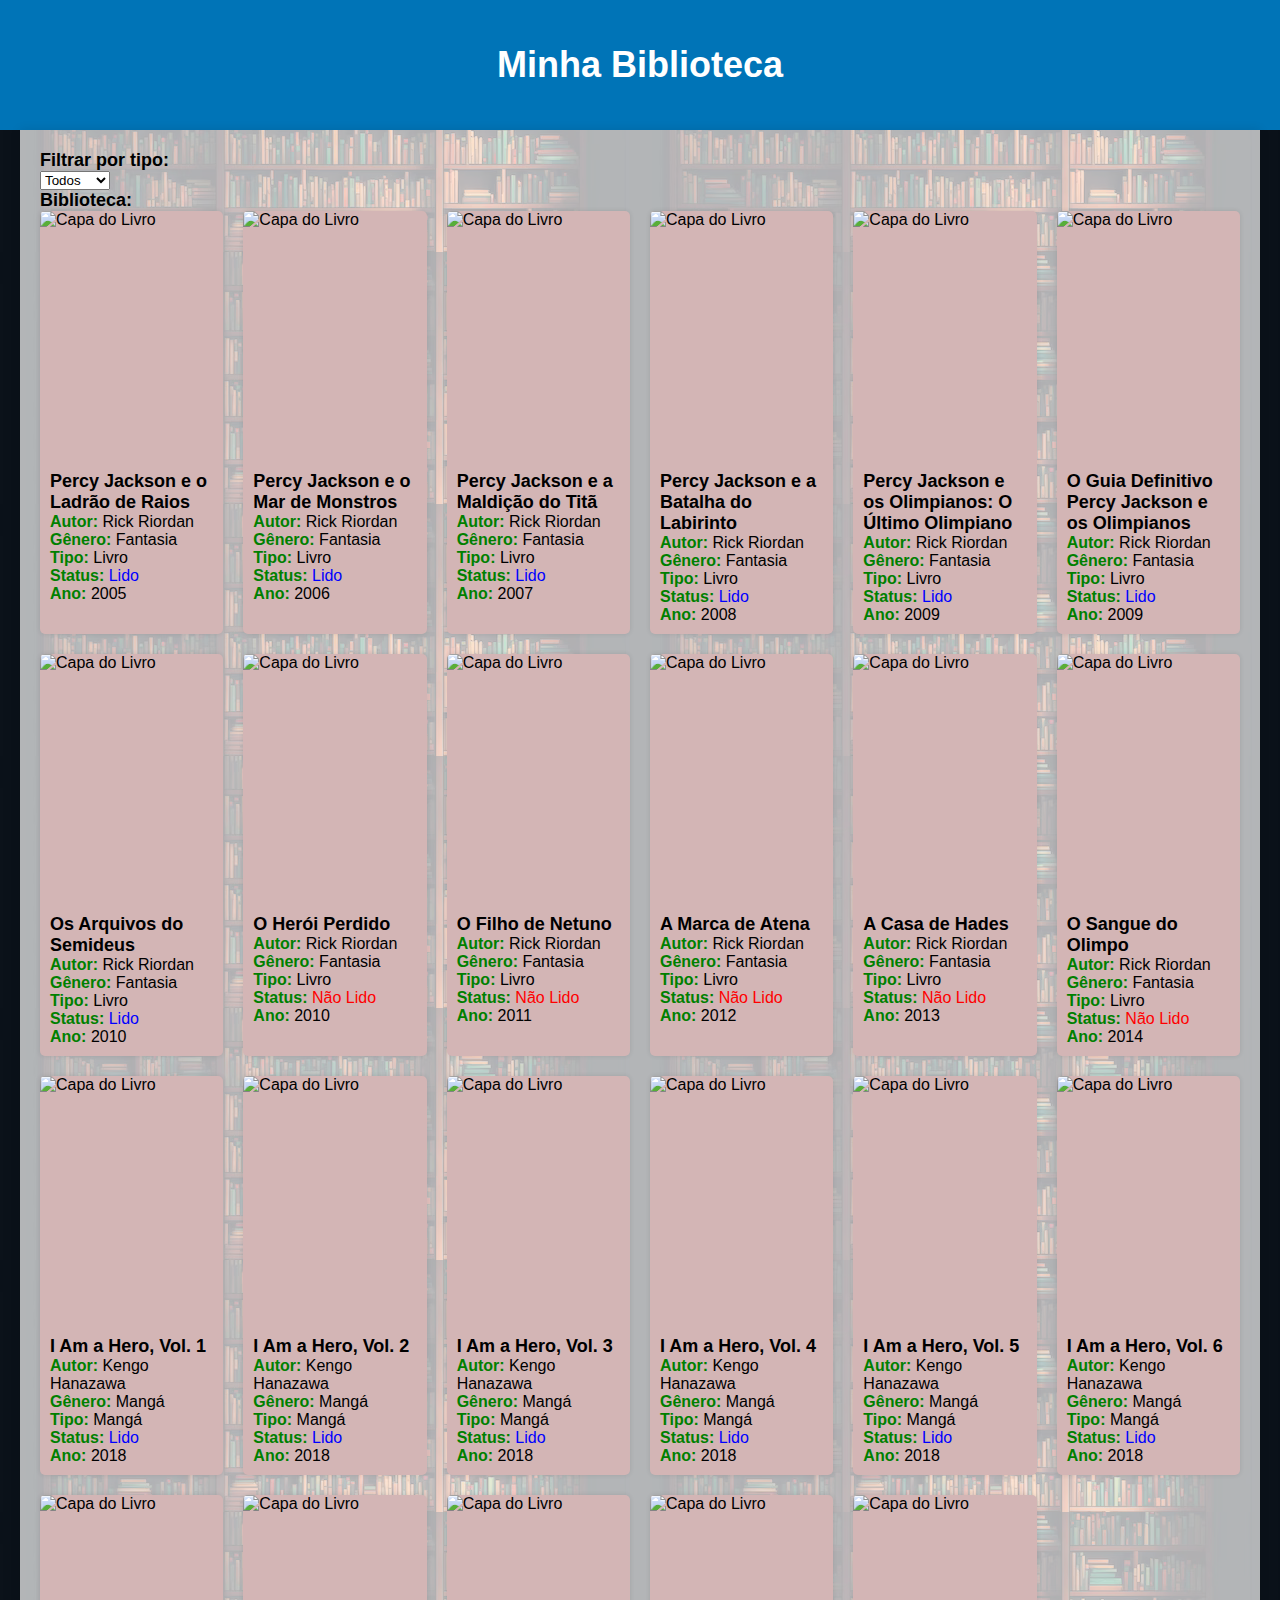
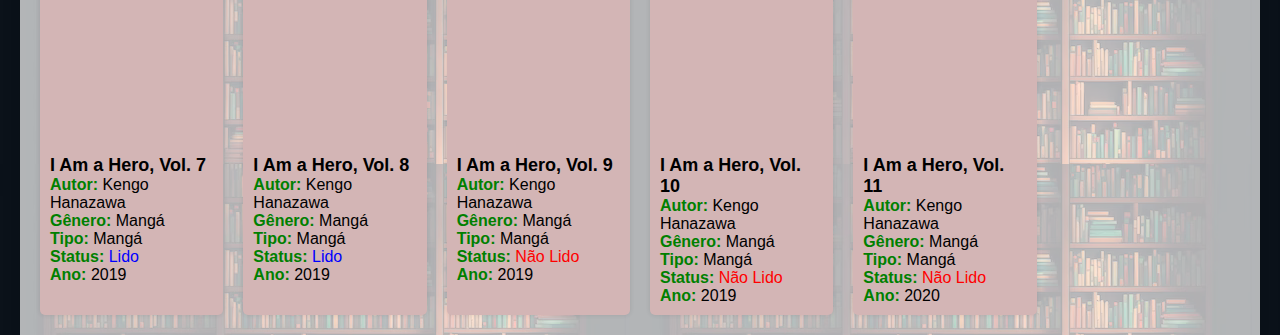
==== index.html @ c18303ee "First Commit site" ====
<!DOCTYPE html>
<html lang="en">
<head>
    <meta charset="UTF-8">
    <meta name="viewport" content="width=device-width, initial-scale=1.0">
    <title>Meus Livros Lidos</title>
    <style>
        /* Estilos gerais (mantidos os estilos anteriores) */
        body {
            font-family: Arial, sans-serif;
            background-image: url(Imagens/biblioteca.png);
            background-position: fixed;
            margin: 0;
            padding: 0;
        }

        header {
            background-color: #0074b7;
            color: #fff;
            text-align: center;
            padding: 20px;
        }

        h1 {
            font-size: 36px;
        }

        .container {
            max-width: 1200px;
            margin: 0 auto;
            background-color:rgba(255, 255, 255, 0.692);
            padding: 20px;
            box-shadow: 0 0 10px rgba(0, 0, 0, 0.1);
        }

        /* Estilos para a lista de livros (incluindo as classes status-lido, status-lendo e status-nao-lido) */
        ul {
            list-style: none;
            margin: 0;
            padding: 0;
            display: grid;
            grid-template-columns: repeat(6, 1fr);
            gap: 20px;
        }

        li {
            background-color: #d3b5b5;
            border-radius: 5px;
            box-shadow: 0 0 5px rgba(0, 0, 0, 0.1);
            overflow: hidden;
            transition: transform 0.2s;
        }

        li:hover {
            transform: translateY(-5px);
        }

        /* Estilos para a capa do livro */
        .book-cover {
            width: 100%;
            height: 250px;
            display: block;
        }

        li div {
            padding: 10px;
        }

        h2 {
            margin: 0;
            font-size: 18px;
        }

        p {
            margin: 0;
        }

        /* Estilos para as cores do status */
        p strong {
            color: green; /* Verde para status "Lido" */
        }

        p.status-lendo {
            color: yellow; /* Amarelo para status "Lendo" */
        }

        p.status-nao-lido {
            color: red; /* Vermelho para status "Não Lido" */
        }

        p.status-lido {
            color: blue; /* Azul para status "Lido" */
        }

        @media (max-width: 780px){
            ul {
                grid-template-columns: repeat(2, 1fr);
            }
        }

        /* Estilos para os links dos livros */
        .book-link {
            text-decoration: none;
            color: inherit;
            cursor: pointer;
        }
    </style>
</head>
<body>
    <header>
        <h1>Minha Biblioteca</h1>
        
    </header>
    <div class="container">
        <form id="book-form">
            <!-- Formulário para adicionar livros (mantido o mesmo) -->
        </form>

        <h2>Filtrar por tipo:</h2>
        <select id="filter-select">
            <option value="all">Todos</option>
            <option value="livro">Livros</option>
            <option value="mangá">Mangás</option>
            <option value="hq">HQs</option>
        </select>

        <h2>Biblioteca:</h2>
        <ul id="library-list"></ul>
    </div>

    <script>
        const libraryList = document.getElementById('library-list');
        const filterSelect = document.getElementById('filter-select');
        let allBooks = [];

        function loadBooks() {
            fetch('books.json')
                .then(response => response.json())
                .then(books => {
                    allBooks = books;
                    displayBooks(allBooks);
                })
                .catch(error => {
                    console.error(error);
                });
        }

        function displayBooks(books) {
            libraryList.innerHTML = '';
            books.forEach(book => {
                const listItem = document.createElement('li');

                const statusClass = book.status.toLowerCase() === 'lendo' ? 'status-lendo' : (book.status.toLowerCase() === 'não lido' ? 'status-nao-lido' : book.status.toLowerCase() === 'lido' ? 'status-lido' : '');

                // Adicione um link para a página de detalhes do livro
                listItem.innerHTML = `
                    <a class="book-link" href="book-details.html?id=${book.id}">
                        <img src="${book.coverUrl}" alt="Capa do Livro" class="book-cover">
                        <div>
                            <h2>${book.title}</h2>
                            <p><strong>Autor:</strong> ${book.author}</p>
                            <p><strong>Gênero:</strong> ${book.genre}</p>
                            <p><strong>Tipo:</strong> ${book.type}</p>
                            <p class="${statusClass}"><strong>Status:</strong> ${book.status}</p>
                            <p><strong>Ano:</strong> ${book.year}</p>
                        </div>
                    </a>
                `;
                libraryList.appendChild(listItem);
            });
        }

        window.addEventListener("load", loadBooks);

        filterSelect.addEventListener("change", function() {
            filterBooks(filterSelect.value);
        });

        function filterBooks(filterType) {
            if (filterType === 'all') {
                displayBooks(allBooks);
            } else {
                const filteredBooks = allBooks.filter(book => book.type.toLowerCase() === filterType);
                displayBooks(filteredBooks);
            }
        }
    </script>
</body>
</html>
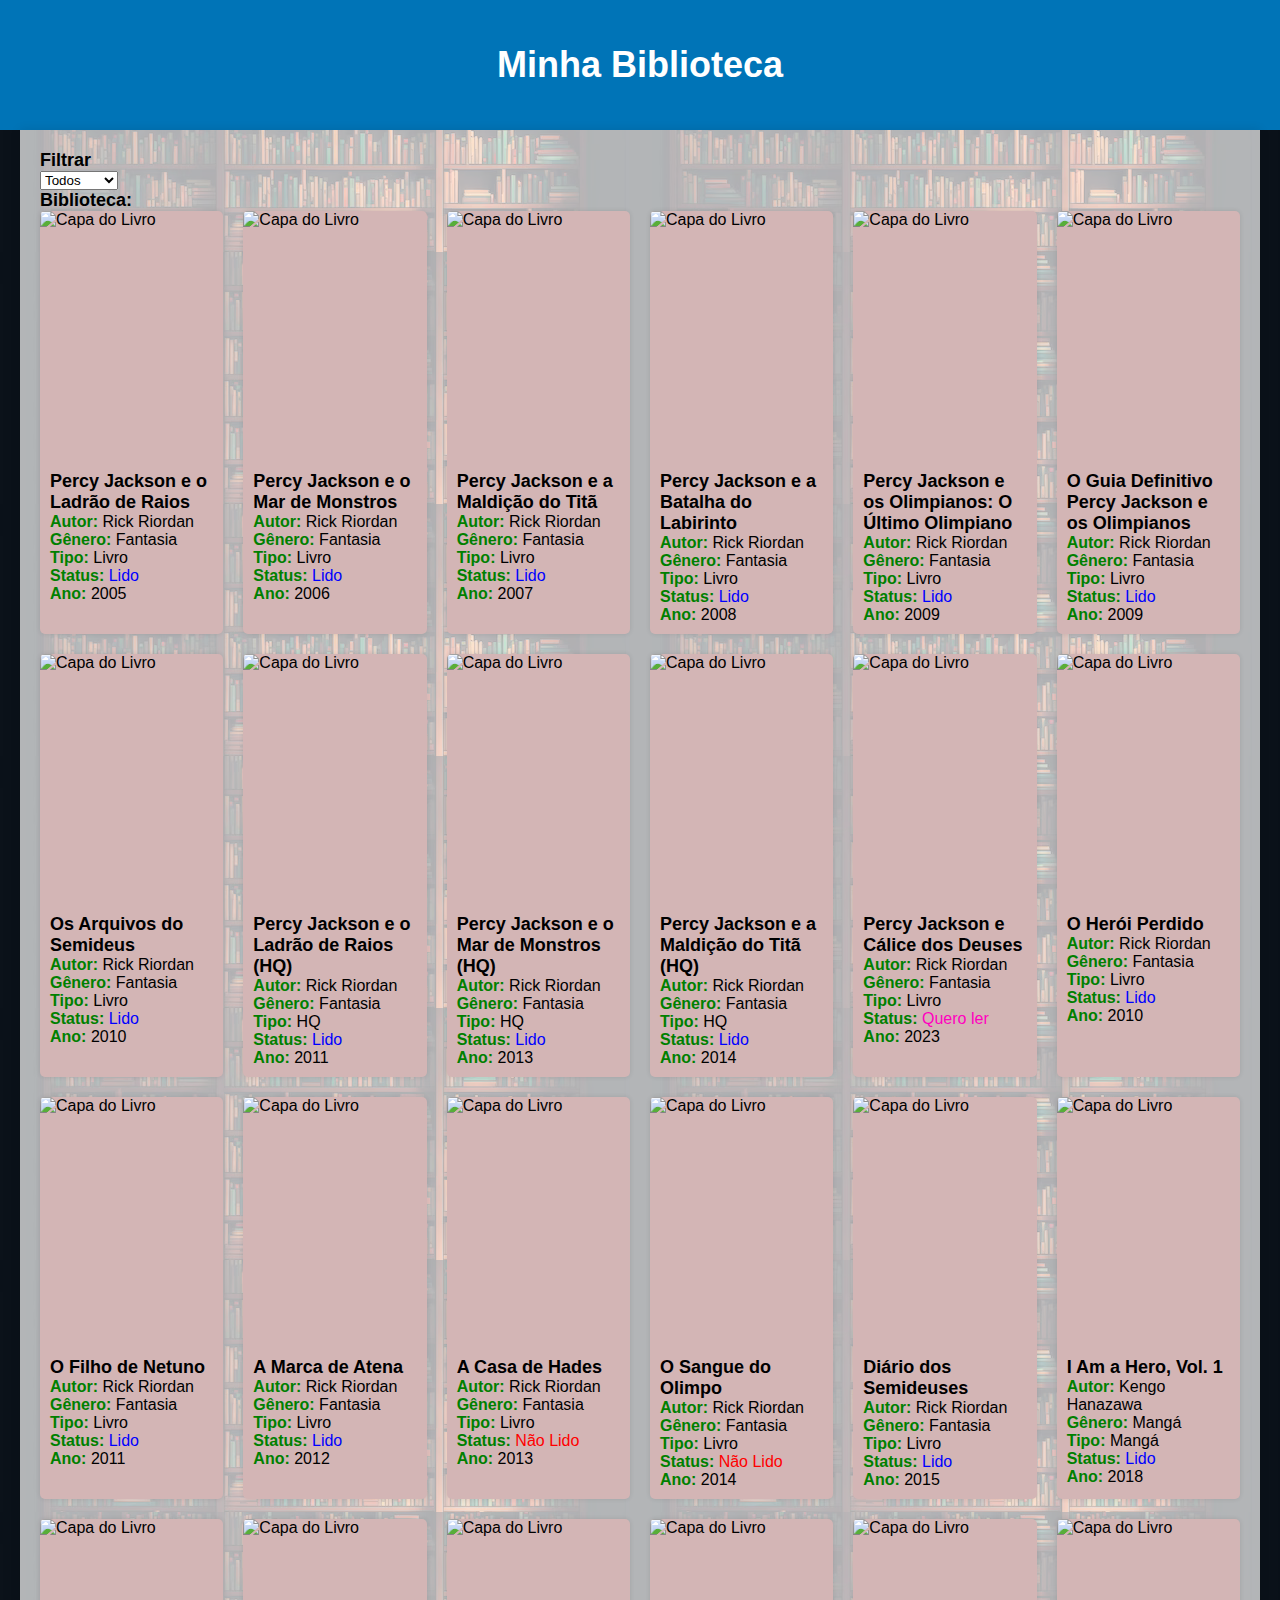
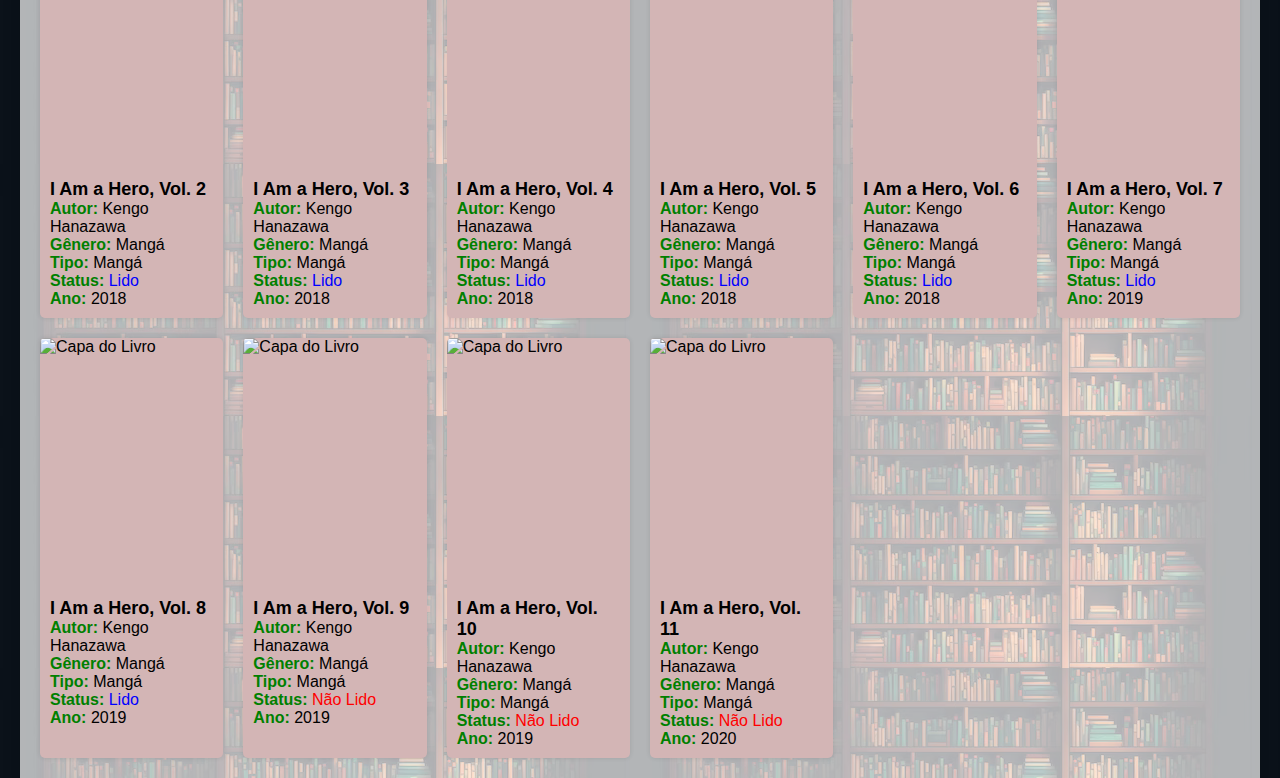
==== commit e5851ae8: "atualizando livros" ====
--- a/index.html
+++ b/index.html
@@ -3,7 +3,7 @@
 <head>
     <meta charset="UTF-8">
     <meta name="viewport" content="width=device-width, initial-scale=1.0">
-    <title>Meus Livros Lidos</title>
+    <title>Minha Biblioteca</title>
     <style>
         /* Estilos gerais (mantidos os estilos anteriores) */
         body {
@@ -90,6 +90,10 @@
 
         p.status-lido {
             color: blue; /* Azul para status "Lido" */
+        }
+
+        p.status-quero {
+            color: rgb(255, 0, 191); /* Azul para status "Lido" */
         }
 
         @media (max-width: 780px){
@@ -116,12 +120,15 @@
             <!-- Formulário para adicionar livros (mantido o mesmo) -->
         </form>
 
-        <h2>Filtrar por tipo:</h2>
+        <h2>Filtrar</h2>
         <select id="filter-select">
             <option value="all">Todos</option>
             <option value="livro">Livros</option>
             <option value="mangá">Mangás</option>
             <option value="hq">HQs</option>
+            <option value="lido">Lido</option>
+            <option value="não lido">Não lido</option>
+            <option value="quero ler">Quero ler</option>
         </select>
 
         <h2>Biblioteca:</h2>
@@ -150,7 +157,7 @@
             books.forEach(book => {
                 const listItem = document.createElement('li');
 
-                const statusClass = book.status.toLowerCase() === 'lendo' ? 'status-lendo' : (book.status.toLowerCase() === 'não lido' ? 'status-nao-lido' : book.status.toLowerCase() === 'lido' ? 'status-lido' : '');
+                const statusClass = book.status.toLowerCase() === 'lendo' ? 'status-lendo' : (book.status.toLowerCase() === 'não lido' ? 'status-nao-lido' : book.status.toLowerCase() === 'lido' ? 'status-lido' : book.status.toLowerCase() === 'quero ler' ? 'status-quero' : '');
 
                 // Adicione um link para a página de detalhes do livro
                 listItem.innerHTML = `
@@ -179,7 +186,19 @@
         function filterBooks(filterType) {
             if (filterType === 'all') {
                 displayBooks(allBooks);
-            } else {
+            } else if (filterType === 'lido'){
+                const filteredBooks = allBooks.filter(book => book.status.toLowerCase() === filterType);
+                displayBooks(filteredBooks);
+            }
+            else if (filterType === 'não lido'){
+                const filteredBooks = allBooks.filter(book => book.status.toLowerCase() === filterType);
+                displayBooks(filteredBooks);
+            }
+            else if (filterType === 'quero ler'){
+                const filteredBooks = allBooks.filter(book => book.status.toLowerCase() === filterType);
+                displayBooks(filteredBooks);
+            }
+             else {
                 const filteredBooks = allBooks.filter(book => book.type.toLowerCase() === filterType);
                 displayBooks(filteredBooks);
             }
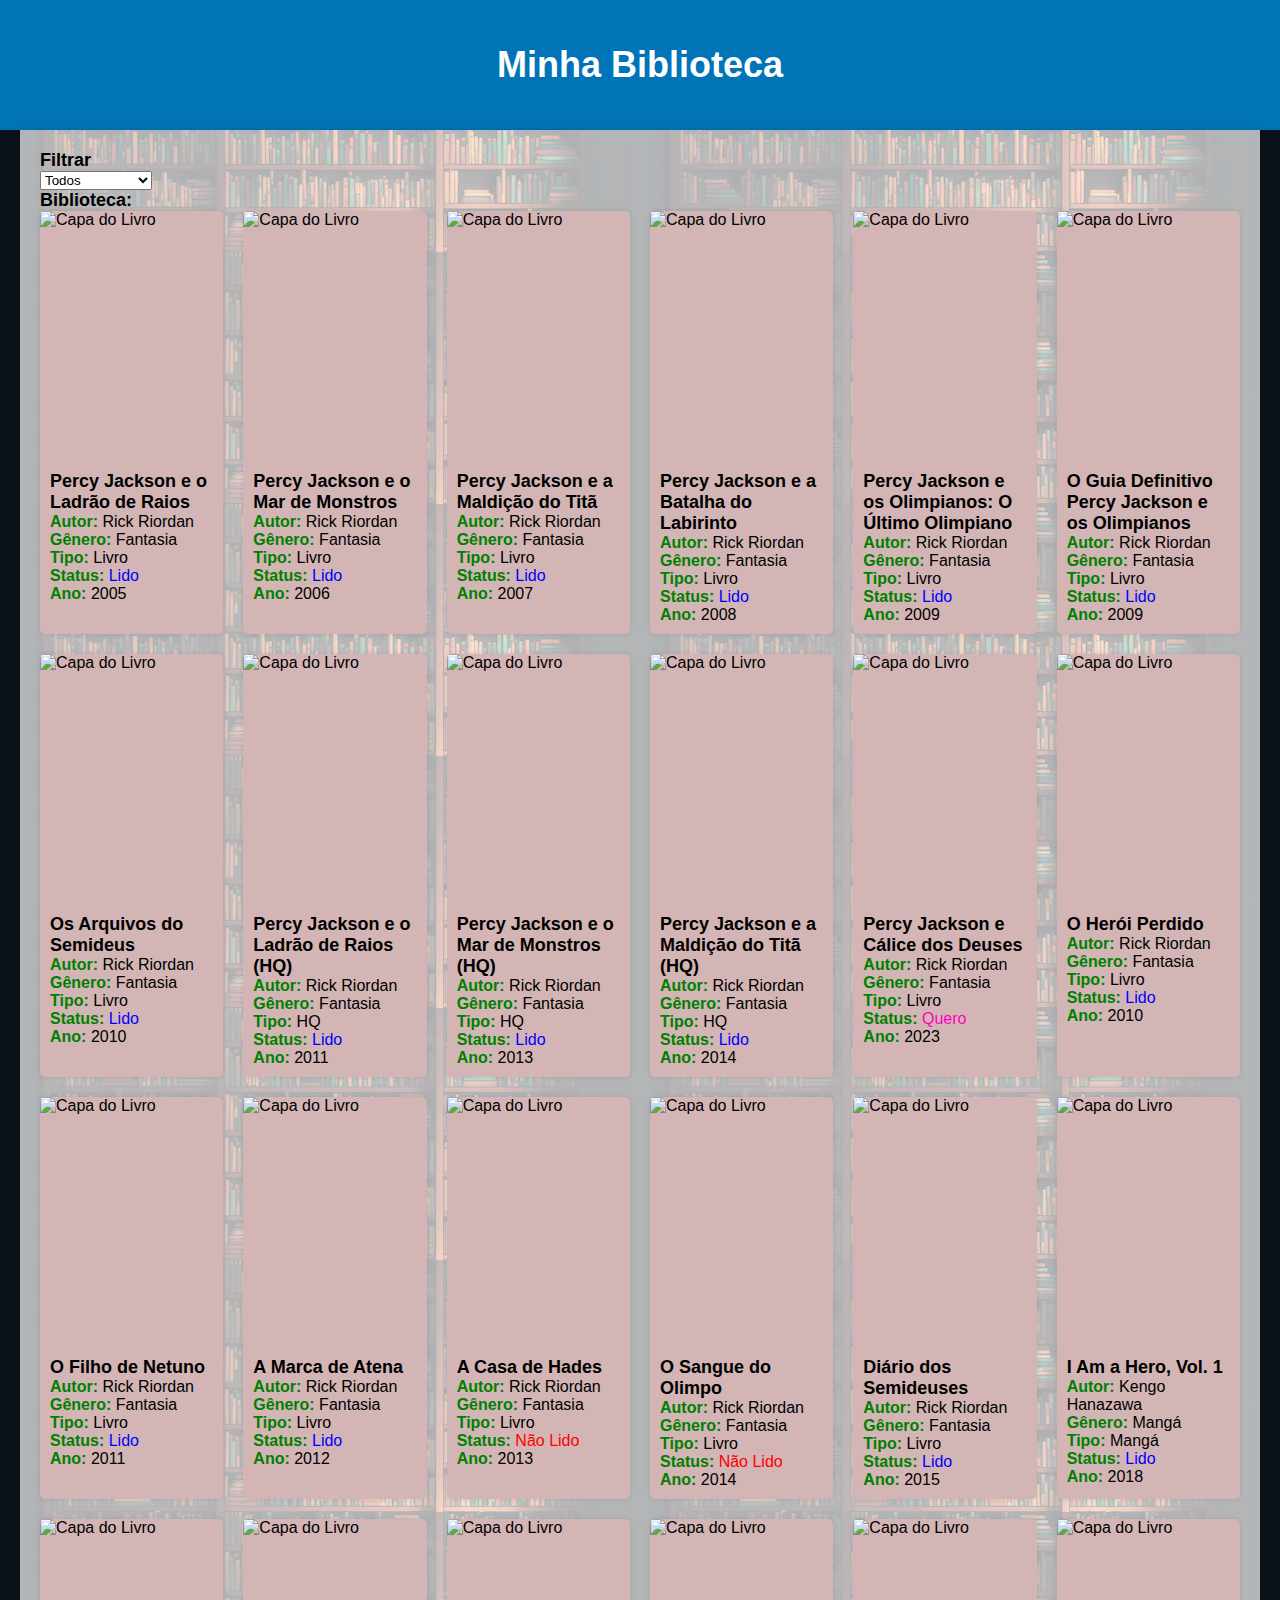
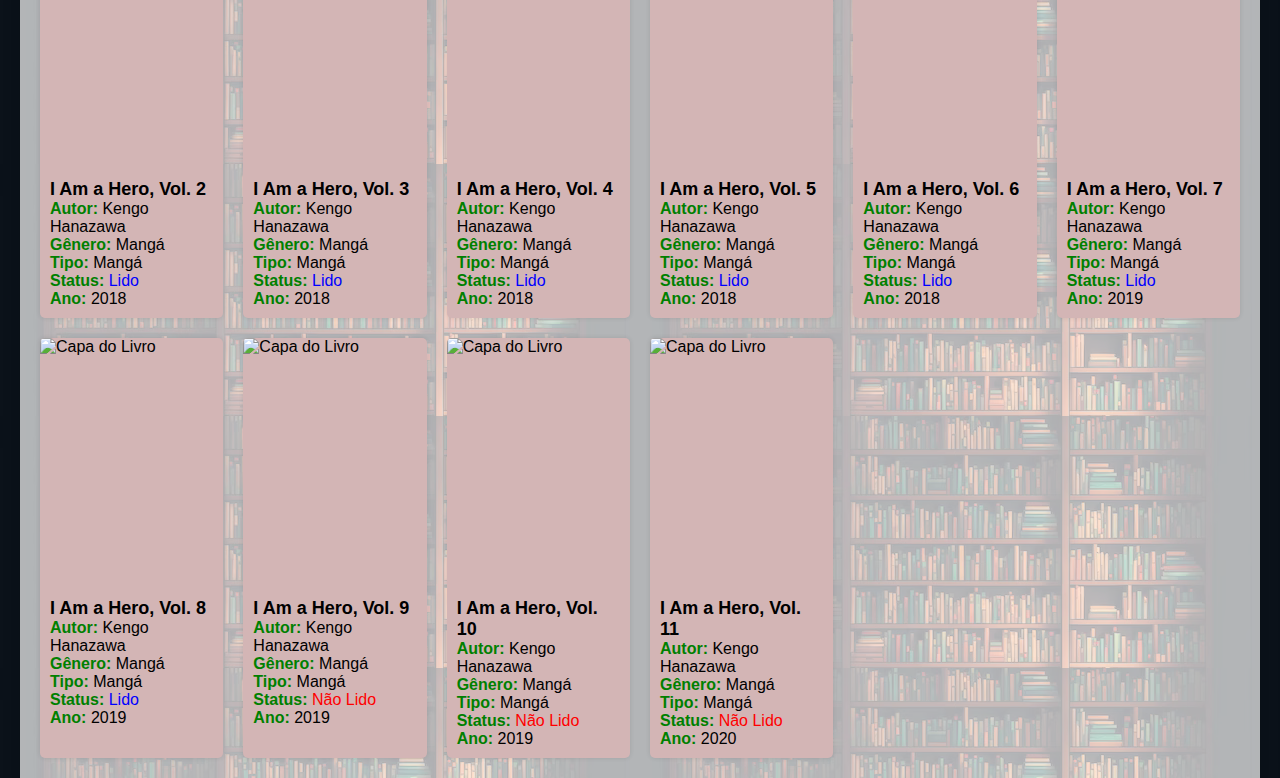
==== commit f1899a72: "editado quero ler -> quero comprar" ====
--- a/index.html
+++ b/index.html
@@ -128,7 +128,7 @@
             <option value="hq">HQs</option>
             <option value="lido">Lido</option>
             <option value="não lido">Não lido</option>
-            <option value="quero ler">Quero ler</option>
+            <option value="quero">Quero comprar</option>
         </select>
 
         <h2>Biblioteca:</h2>
@@ -157,7 +157,7 @@
             books.forEach(book => {
                 const listItem = document.createElement('li');
 
-                const statusClass = book.status.toLowerCase() === 'lendo' ? 'status-lendo' : (book.status.toLowerCase() === 'não lido' ? 'status-nao-lido' : book.status.toLowerCase() === 'lido' ? 'status-lido' : book.status.toLowerCase() === 'quero ler' ? 'status-quero' : '');
+                const statusClass = book.status.toLowerCase() === 'lendo' ? 'status-lendo' : (book.status.toLowerCase() === 'não lido' ? 'status-nao-lido' : book.status.toLowerCase() === 'lido' ? 'status-lido' : book.status.toLowerCase() === 'quero' ? 'status-quero' : '');
 
                 // Adicione um link para a página de detalhes do livro
                 listItem.innerHTML = `
@@ -194,7 +194,7 @@
                 const filteredBooks = allBooks.filter(book => book.status.toLowerCase() === filterType);
                 displayBooks(filteredBooks);
             }
-            else if (filterType === 'quero ler'){
+            else if (filterType === 'quero'){
                 const filteredBooks = allBooks.filter(book => book.status.toLowerCase() === filterType);
                 displayBooks(filteredBooks);
             }
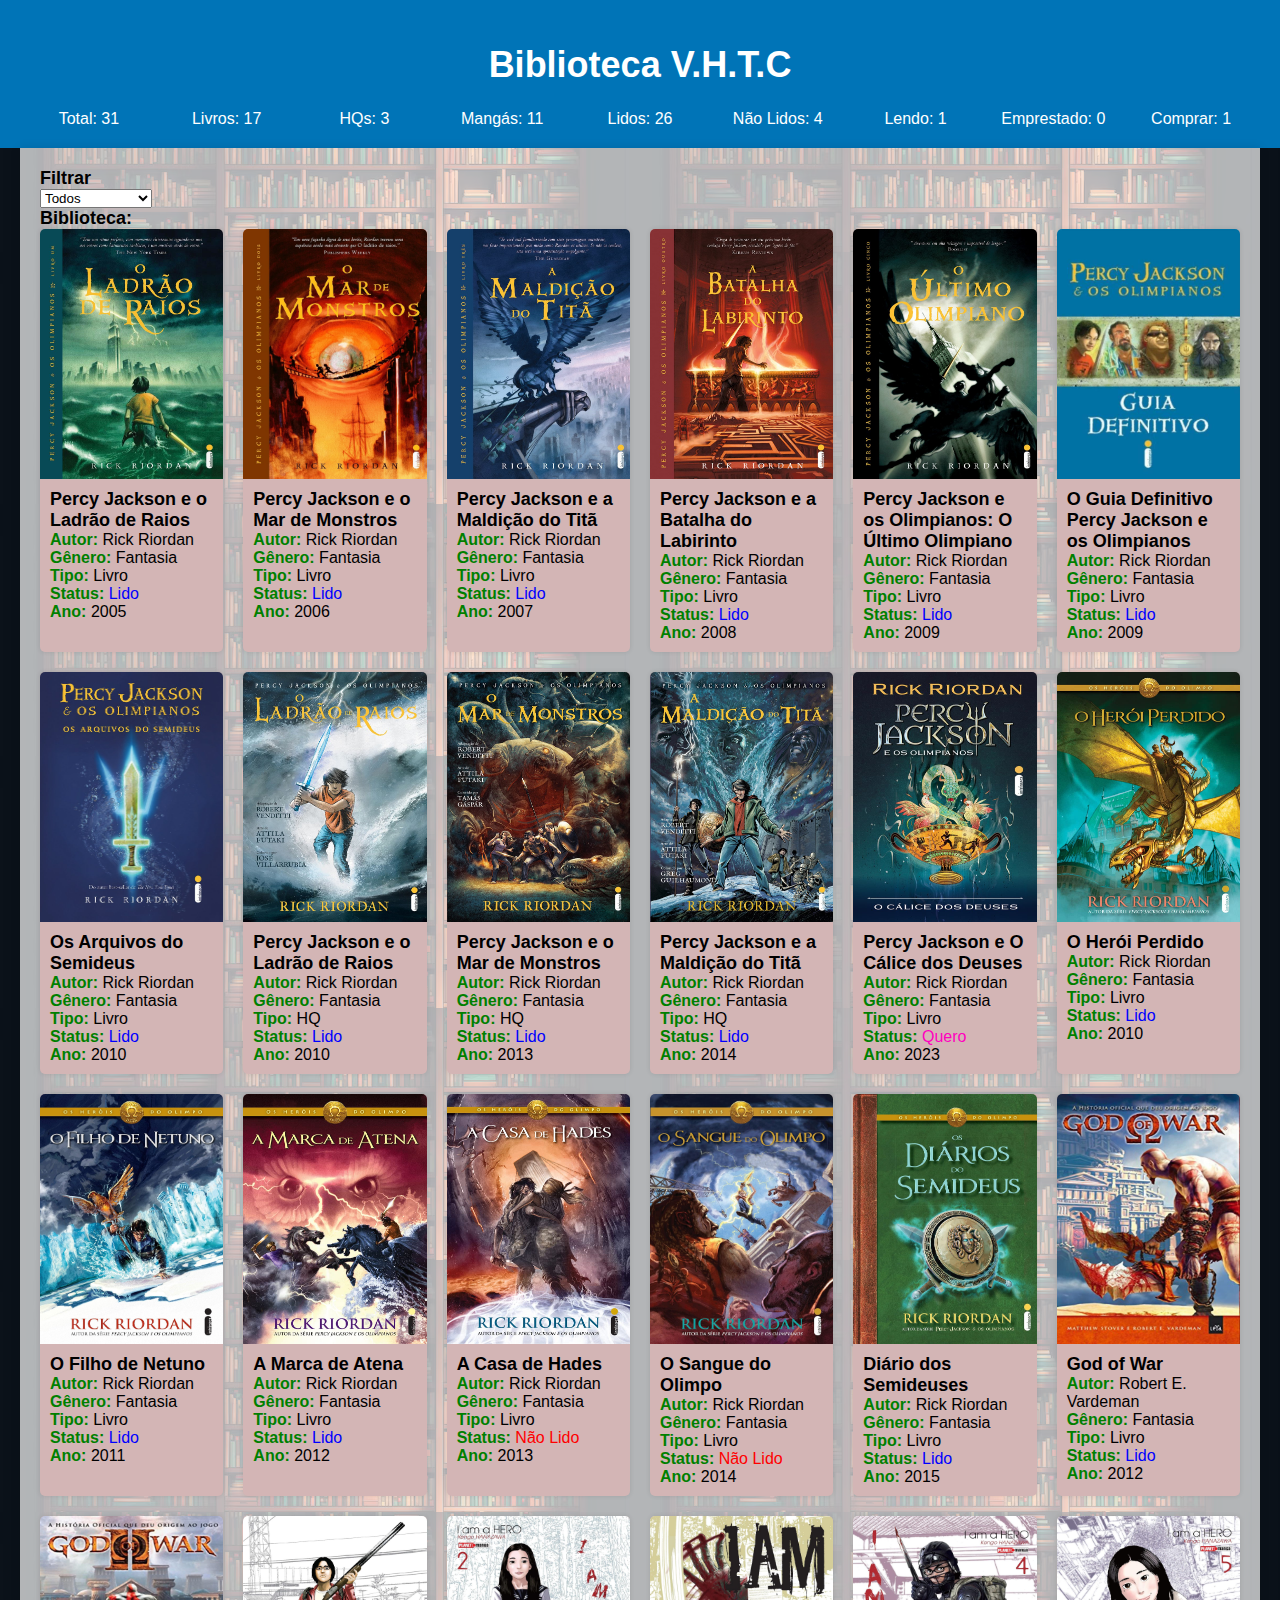
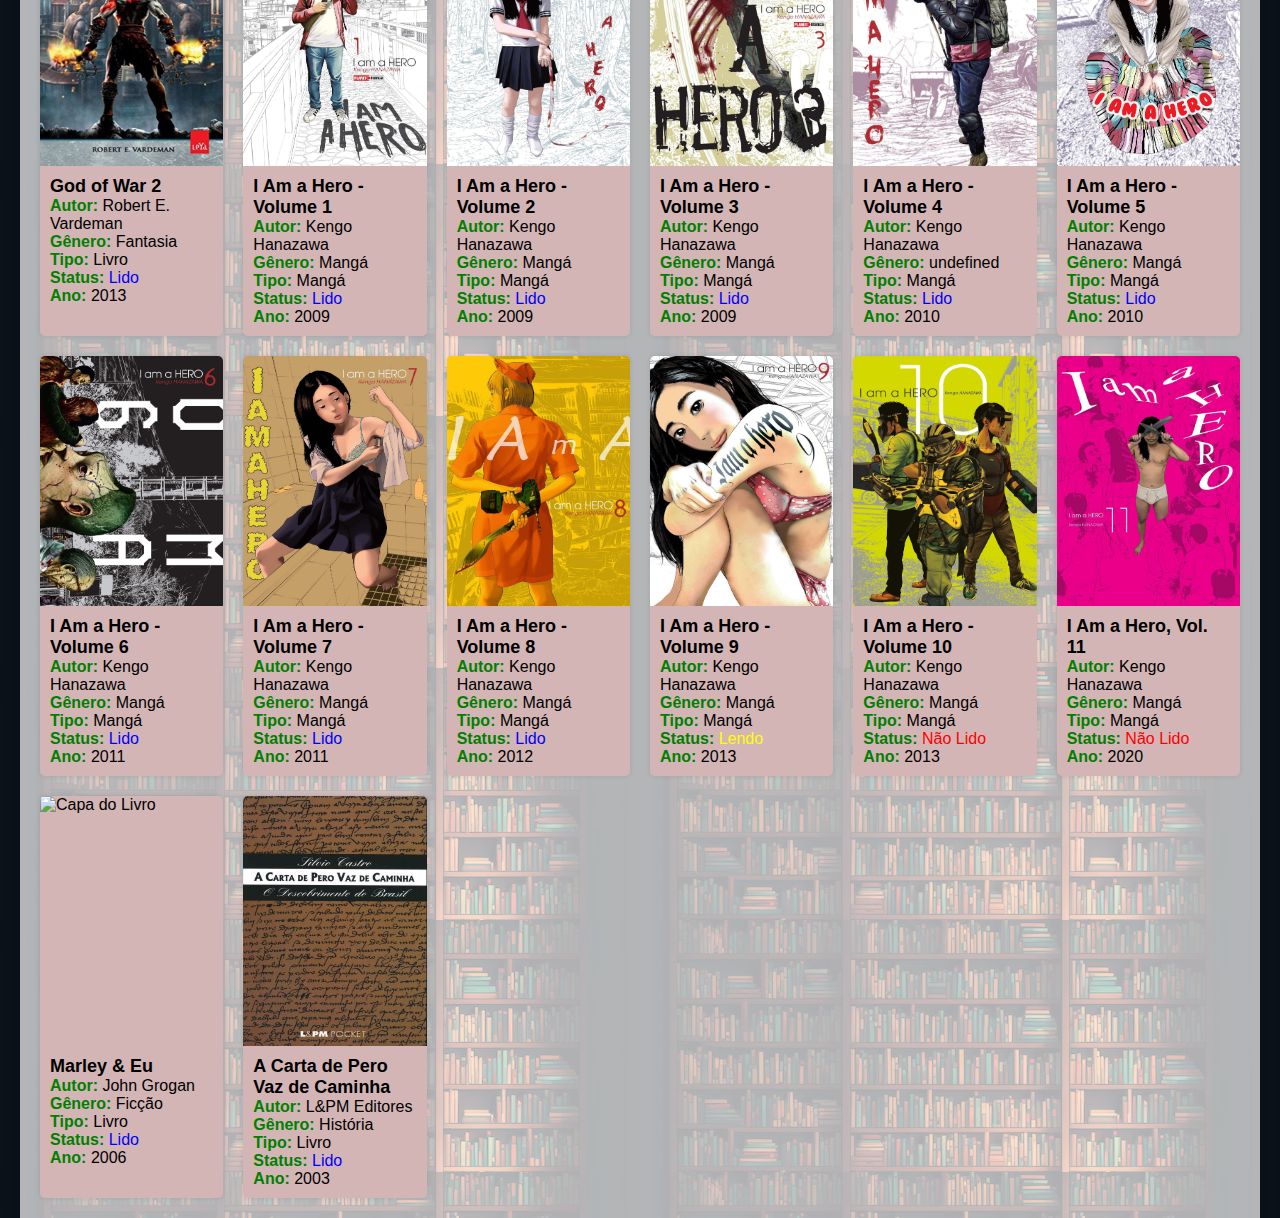
==== commit fb359937: "Atualização geral" ====
--- a/index.html
+++ b/index.html
@@ -1,119 +1,33 @@
 <!DOCTYPE html>
 <html lang="en">
+
 <head>
     <meta charset="UTF-8">
     <meta name="viewport" content="width=device-width, initial-scale=1.0">
     <title>Minha Biblioteca</title>
+    <link rel="stylesheet" href="styles/style.css">
     <style>
-        /* Estilos gerais (mantidos os estilos anteriores) */
         body {
-            font-family: Arial, sans-serif;
             background-image: url(Imagens/biblioteca.png);
-            background-position: fixed;
-            margin: 0;
-            padding: 0;
-        }
-
-        header {
-            background-color: #0074b7;
-            color: #fff;
-            text-align: center;
-            padding: 20px;
-        }
-
-        h1 {
-            font-size: 36px;
-        }
-
-        .container {
-            max-width: 1200px;
-            margin: 0 auto;
-            background-color:rgba(255, 255, 255, 0.692);
-            padding: 20px;
-            box-shadow: 0 0 10px rgba(0, 0, 0, 0.1);
-        }
-
-        /* Estilos para a lista de livros (incluindo as classes status-lido, status-lendo e status-nao-lido) */
-        ul {
-            list-style: none;
-            margin: 0;
-            padding: 0;
-            display: grid;
-            grid-template-columns: repeat(6, 1fr);
-            gap: 20px;
-        }
-
-        li {
-            background-color: #d3b5b5;
-            border-radius: 5px;
-            box-shadow: 0 0 5px rgba(0, 0, 0, 0.1);
-            overflow: hidden;
-            transition: transform 0.2s;
-        }
-
-        li:hover {
-            transform: translateY(-5px);
-        }
-
-        /* Estilos para a capa do livro */
-        .book-cover {
-            width: 100%;
-            height: 250px;
-            display: block;
-        }
-
-        li div {
-            padding: 10px;
-        }
-
-        h2 {
-            margin: 0;
-            font-size: 18px;
-        }
-
-        p {
-            margin: 0;
-        }
-
-        /* Estilos para as cores do status */
-        p strong {
-            color: green; /* Verde para status "Lido" */
-        }
-
-        p.status-lendo {
-            color: yellow; /* Amarelo para status "Lendo" */
-        }
-
-        p.status-nao-lido {
-            color: red; /* Vermelho para status "Não Lido" */
-        }
-
-        p.status-lido {
-            color: blue; /* Azul para status "Lido" */
-        }
-
-        p.status-quero {
-            color: rgb(255, 0, 191); /* Azul para status "Lido" */
-        }
-
-        @media (max-width: 780px){
-            ul {
-                grid-template-columns: repeat(2, 1fr);
-            }
-        }
-
-        /* Estilos para os links dos livros */
-        .book-link {
-            text-decoration: none;
-            color: inherit;
-            cursor: pointer;
         }
     </style>
 </head>
+
 <body>
     <header>
-        <h1>Minha Biblioteca</h1>
-        
+        <h1>Biblioteca V.H.T.C</h1>
+        <section class="sectionQuantidade">
+            <div id="contagem-itens"></div>
+            <div id="contagem-livro"></div>
+            <div id="contagem-hq"></div>
+            <div id="contagem-manga"></div>
+            <div id="contagem-lido"></div>
+            <div id="contagem-nlido"></div>
+            <div id="contagem-lendo"></div>
+            <div id="contagem-emprestado"></div>
+            <div id="contagem-quero"></div>
+        </section>
+
     </header>
     <div class="container">
         <form id="book-form">
@@ -128,81 +42,16 @@
             <option value="hq">HQs</option>
             <option value="lido">Lido</option>
             <option value="não lido">Não lido</option>
+            <option value="lendo">Lendo</option>
+            <option value="emprestado">Emprestado</option>
             <option value="quero">Quero comprar</option>
         </select>
 
         <h2>Biblioteca:</h2>
         <ul id="library-list"></ul>
     </div>
+    <script src="js/book.js"></script>
+    <script src="js/countQuantidade.js"></script>
+</body>
 
-    <script>
-        const libraryList = document.getElementById('library-list');
-        const filterSelect = document.getElementById('filter-select');
-        let allBooks = [];
-
-        function loadBooks() {
-            fetch('books.json')
-                .then(response => response.json())
-                .then(books => {
-                    allBooks = books;
-                    displayBooks(allBooks);
-                })
-                .catch(error => {
-                    console.error(error);
-                });
-        }
-
-        function displayBooks(books) {
-            libraryList.innerHTML = '';
-            books.forEach(book => {
-                const listItem = document.createElement('li');
-
-                const statusClass = book.status.toLowerCase() === 'lendo' ? 'status-lendo' : (book.status.toLowerCase() === 'não lido' ? 'status-nao-lido' : book.status.toLowerCase() === 'lido' ? 'status-lido' : book.status.toLowerCase() === 'quero' ? 'status-quero' : '');
-
-                // Adicione um link para a página de detalhes do livro
-                listItem.innerHTML = `
-                    <a class="book-link" href="book-details.html?id=${book.id}">
-                        <img src="${book.coverUrl}" alt="Capa do Livro" class="book-cover">
-                        <div>
-                            <h2>${book.title}</h2>
-                            <p><strong>Autor:</strong> ${book.author}</p>
-                            <p><strong>Gênero:</strong> ${book.genre}</p>
-                            <p><strong>Tipo:</strong> ${book.type}</p>
-                            <p class="${statusClass}"><strong>Status:</strong> ${book.status}</p>
-                            <p><strong>Ano:</strong> ${book.year}</p>
-                        </div>
-                    </a>
-                `;
-                libraryList.appendChild(listItem);
-            });
-        }
-
-        window.addEventListener("load", loadBooks);
-
-        filterSelect.addEventListener("change", function() {
-            filterBooks(filterSelect.value);
-        });
-
-        function filterBooks(filterType) {
-            if (filterType === 'all') {
-                displayBooks(allBooks);
-            } else if (filterType === 'lido'){
-                const filteredBooks = allBooks.filter(book => book.status.toLowerCase() === filterType);
-                displayBooks(filteredBooks);
-            }
-            else if (filterType === 'não lido'){
-                const filteredBooks = allBooks.filter(book => book.status.toLowerCase() === filterType);
-                displayBooks(filteredBooks);
-            }
-            else if (filterType === 'quero'){
-                const filteredBooks = allBooks.filter(book => book.status.toLowerCase() === filterType);
-                displayBooks(filteredBooks);
-            }
-             else {
-                const filteredBooks = allBooks.filter(book => book.type.toLowerCase() === filterType);
-                displayBooks(filteredBooks);
-            }
-        }
-    </script>
-</body>
-</html>
+</html>--- a/styles/style.css
+++ b/styles/style.css
@@ -0,0 +1,117 @@
+ /* Estilos gerais (mantidos os estilos anteriores) */
+ body {
+     font-family: Arial, sans-serif;
+     background-position: fixed;
+     margin: 0;
+     padding: 0;
+ }
+
+ header {
+     background-color: #0074b7;
+     color: #fff;
+     text-align: center;
+     padding: 20px;
+ }
+
+ h1 {
+     font-size: 36px;
+ }
+
+ .sectionQuantidade {
+     display: grid;
+     grid-template-columns: repeat(9, 1fr);
+ }
+
+ .container {
+     max-width: 1200px;
+     margin: 0 auto;
+     background-color: rgba(255, 255, 255, 0.692);
+     padding: 20px;
+     box-shadow: 0 0 10px rgba(0, 0, 0, 0.1);
+ }
+
+ /* Estilos para a lista de livros (incluindo as classes status-lido, status-lendo e status-nao-lido) */
+ ul {
+     list-style: none;
+     margin: 0;
+     padding: 0;
+     display: grid;
+     grid-template-columns: repeat(6, 1fr);
+     gap: 20px;
+ }
+
+ li {
+     background-color: #d3b5b5;
+     border-radius: 5px;
+     box-shadow: 0 0 5px rgba(0, 0, 0, 0.1);
+     overflow: hidden;
+     transition: transform 0.2s;
+ }
+
+ li:hover {
+     transform: translateY(-5px);
+ }
+
+ /* Estilos para a capa do livro */
+ .book-cover {
+     width: 100%;
+     height: 250px;
+     display: block;
+ }
+
+ li div {
+     padding: 10px;
+ }
+
+ h2 {
+     margin: 0;
+     font-size: 18px;
+ }
+
+ p {
+     margin: 0;
+ }
+
+ /* Estilos para as cores do status */
+ p strong {
+     color: green;
+     /* Verde para status "Lido" */
+ }
+
+ p.status-lendo {
+     color: yellow;
+     /* Amarelo para status "Lendo" */
+ }
+
+ p.status-nao-lido {
+     color: red;
+     /* Vermelho para status "Não Lido" */
+ }
+
+ p.status-lido {
+     color: blue;
+     /* Azul para status "Lido" */
+ }
+
+ p.status-quero {
+     color: rgb(255, 0, 191);
+     /* Azul para status "Lido" */
+ }
+
+ @media (max-width: 780px) {
+     ul {
+         grid-template-columns: repeat(2, 1fr);
+     }
+
+     .sectionQuantidade {
+         display: grid;
+         grid-template-columns: repeat(3, 1fr);
+     }
+ }
+
+ /* Estilos para os links dos livros */
+ .book-link {
+     text-decoration: none;
+     color: inherit;
+     cursor: pointer;
+ }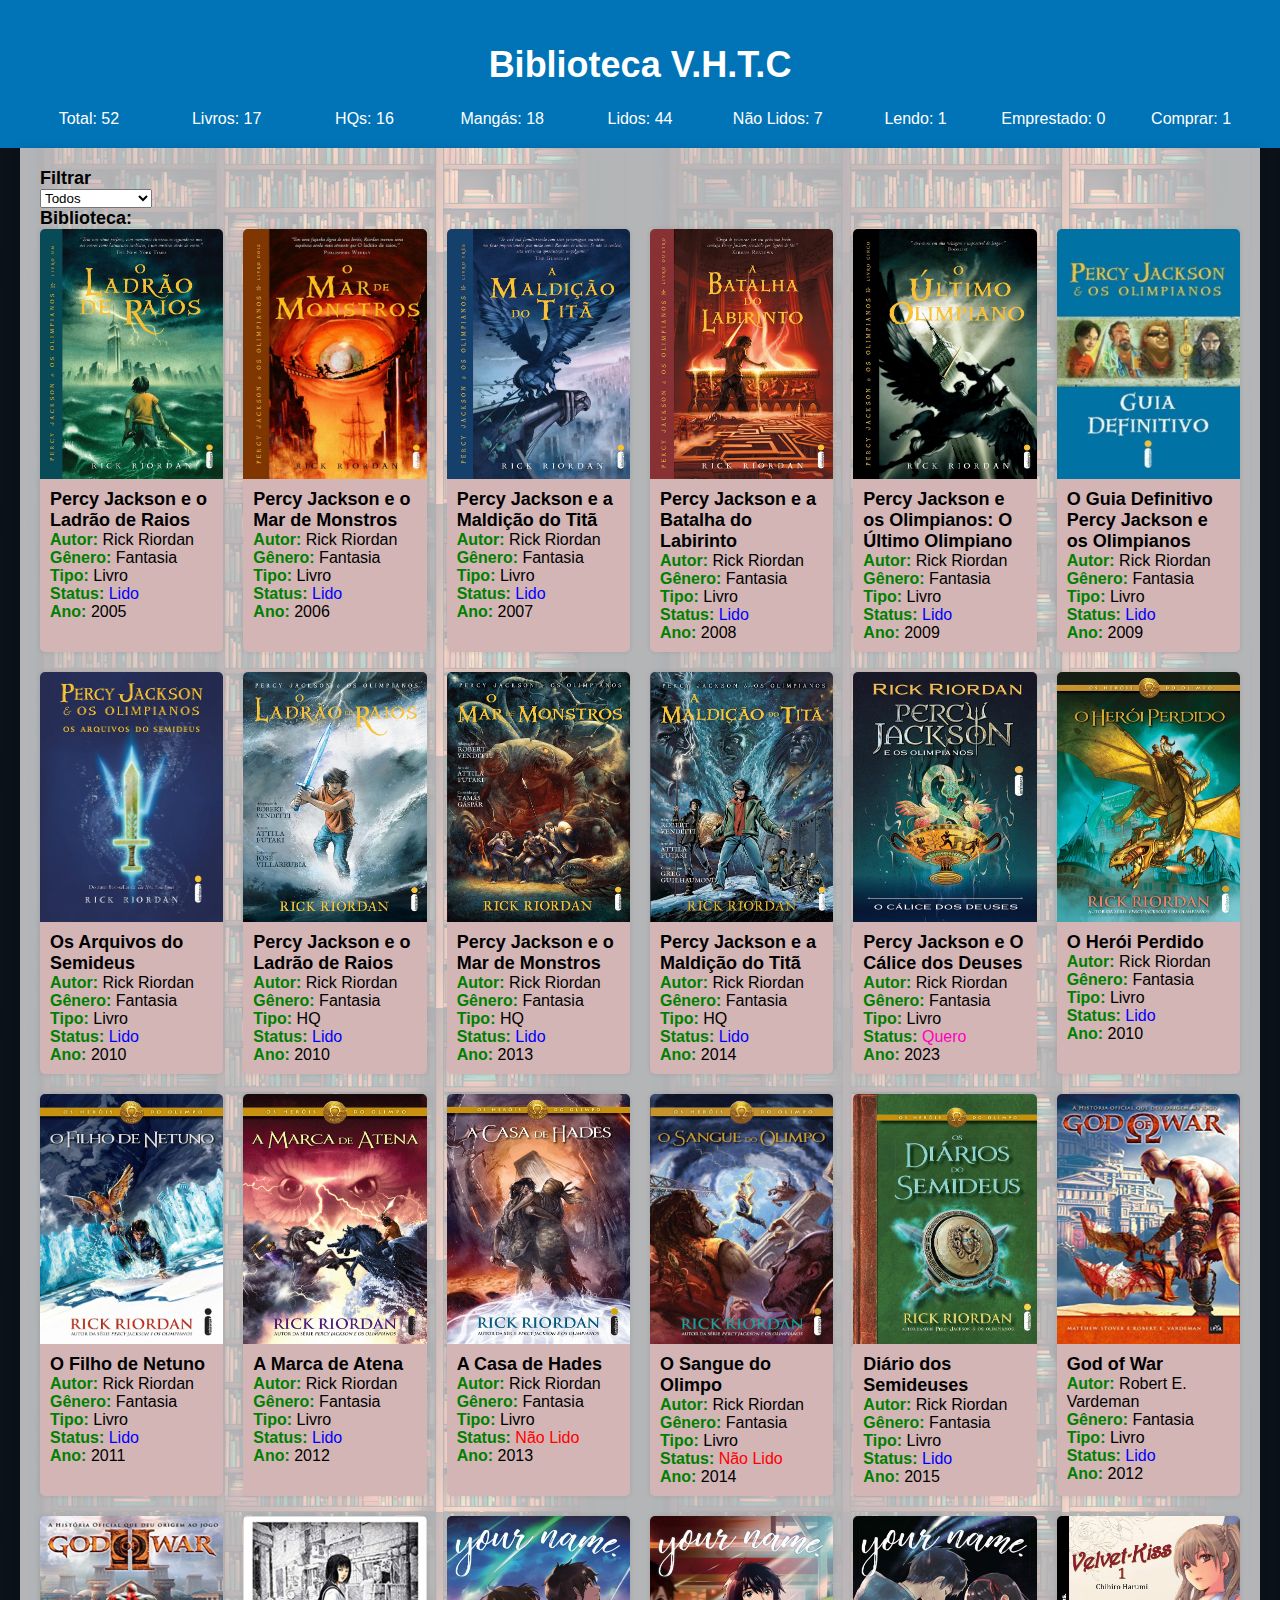
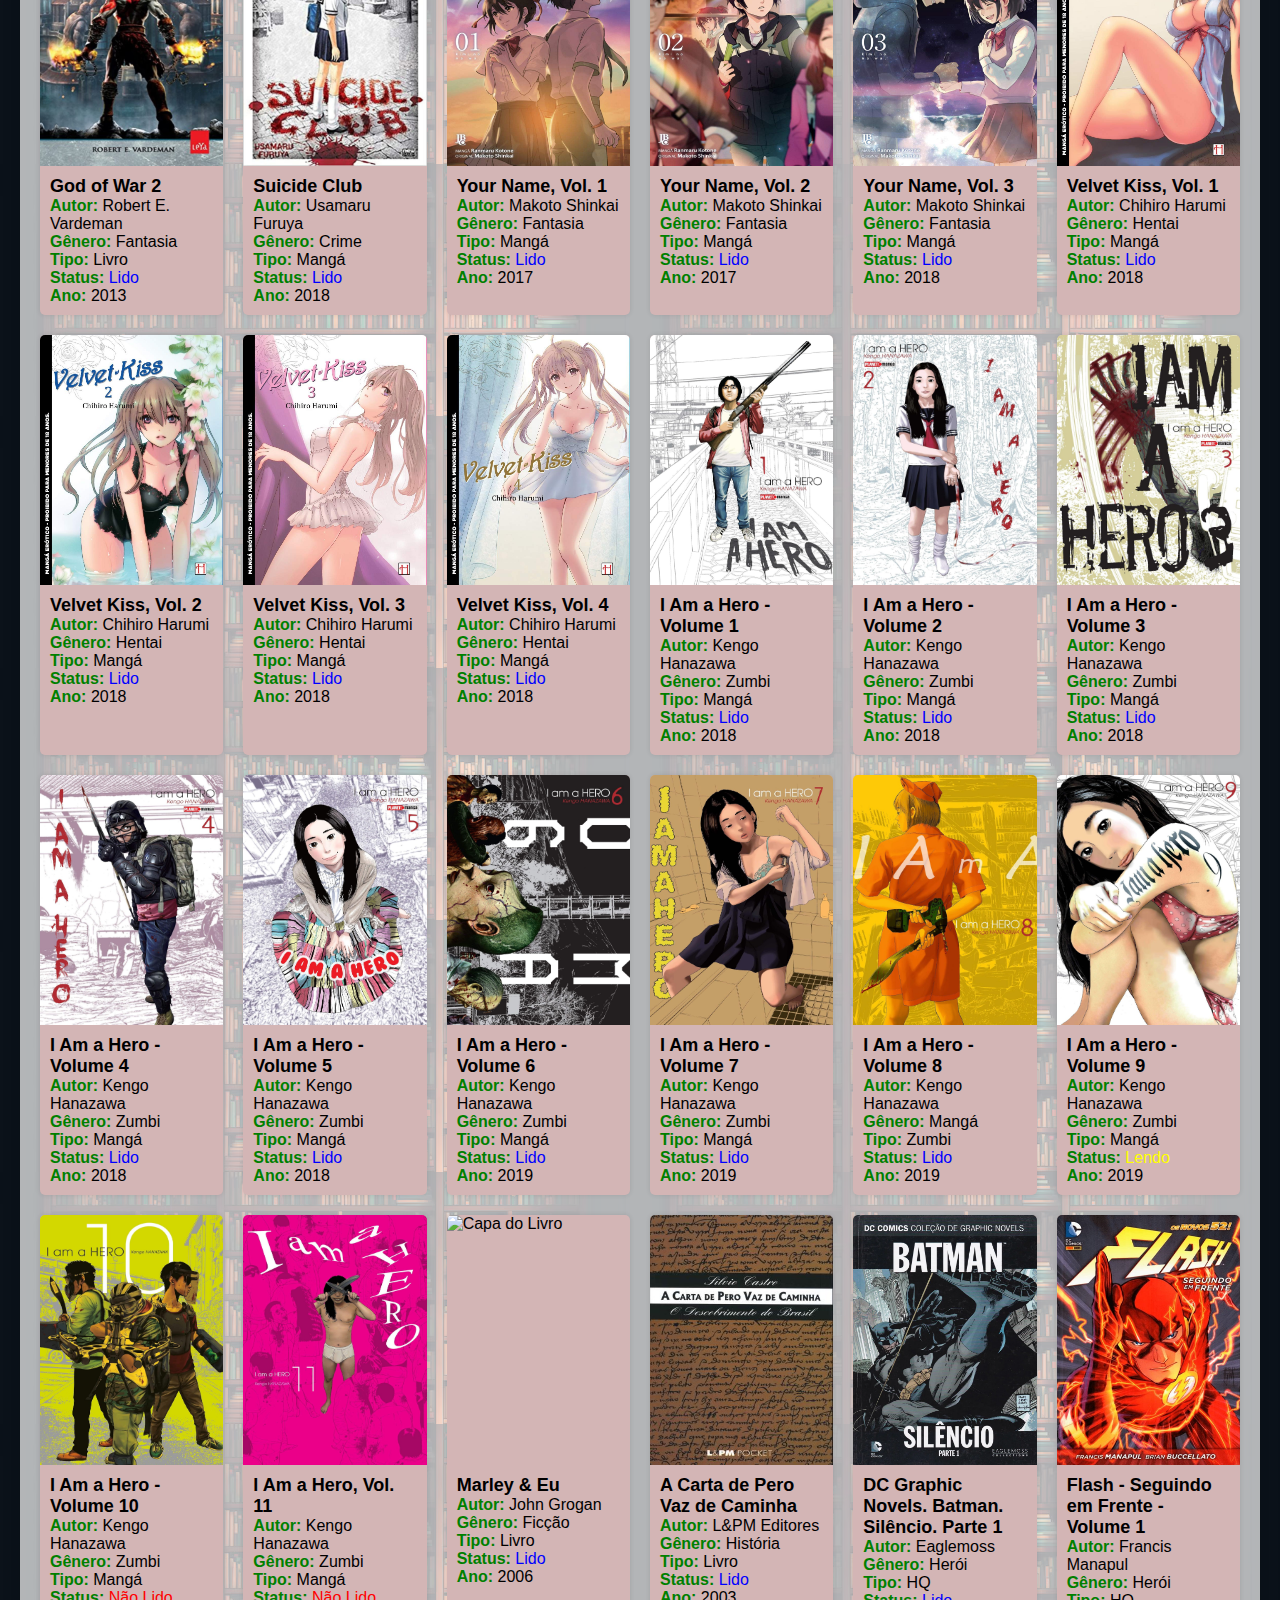
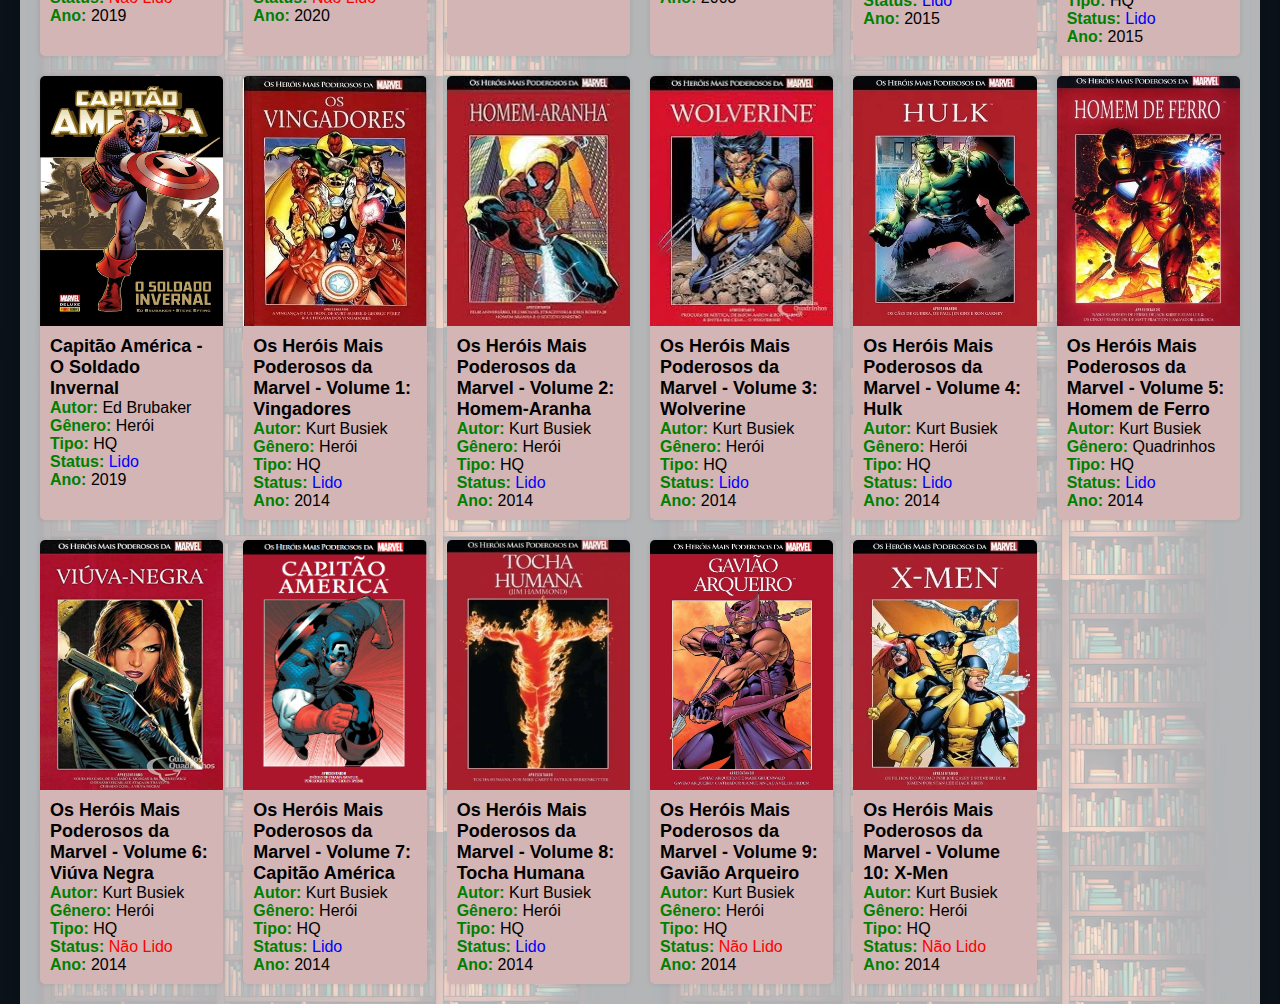
==== commit ffd74202: "Update index.html" ====
--- a/index.html
+++ b/index.html
@@ -30,10 +30,6 @@
 
     </header>
     <div class="container">
-        <form id="book-form">
-            <!-- Formulário para adicionar livros (mantido o mesmo) -->
-        </form>
-
         <h2>Filtrar</h2>
         <select id="filter-select">
             <option value="all">Todos</option>
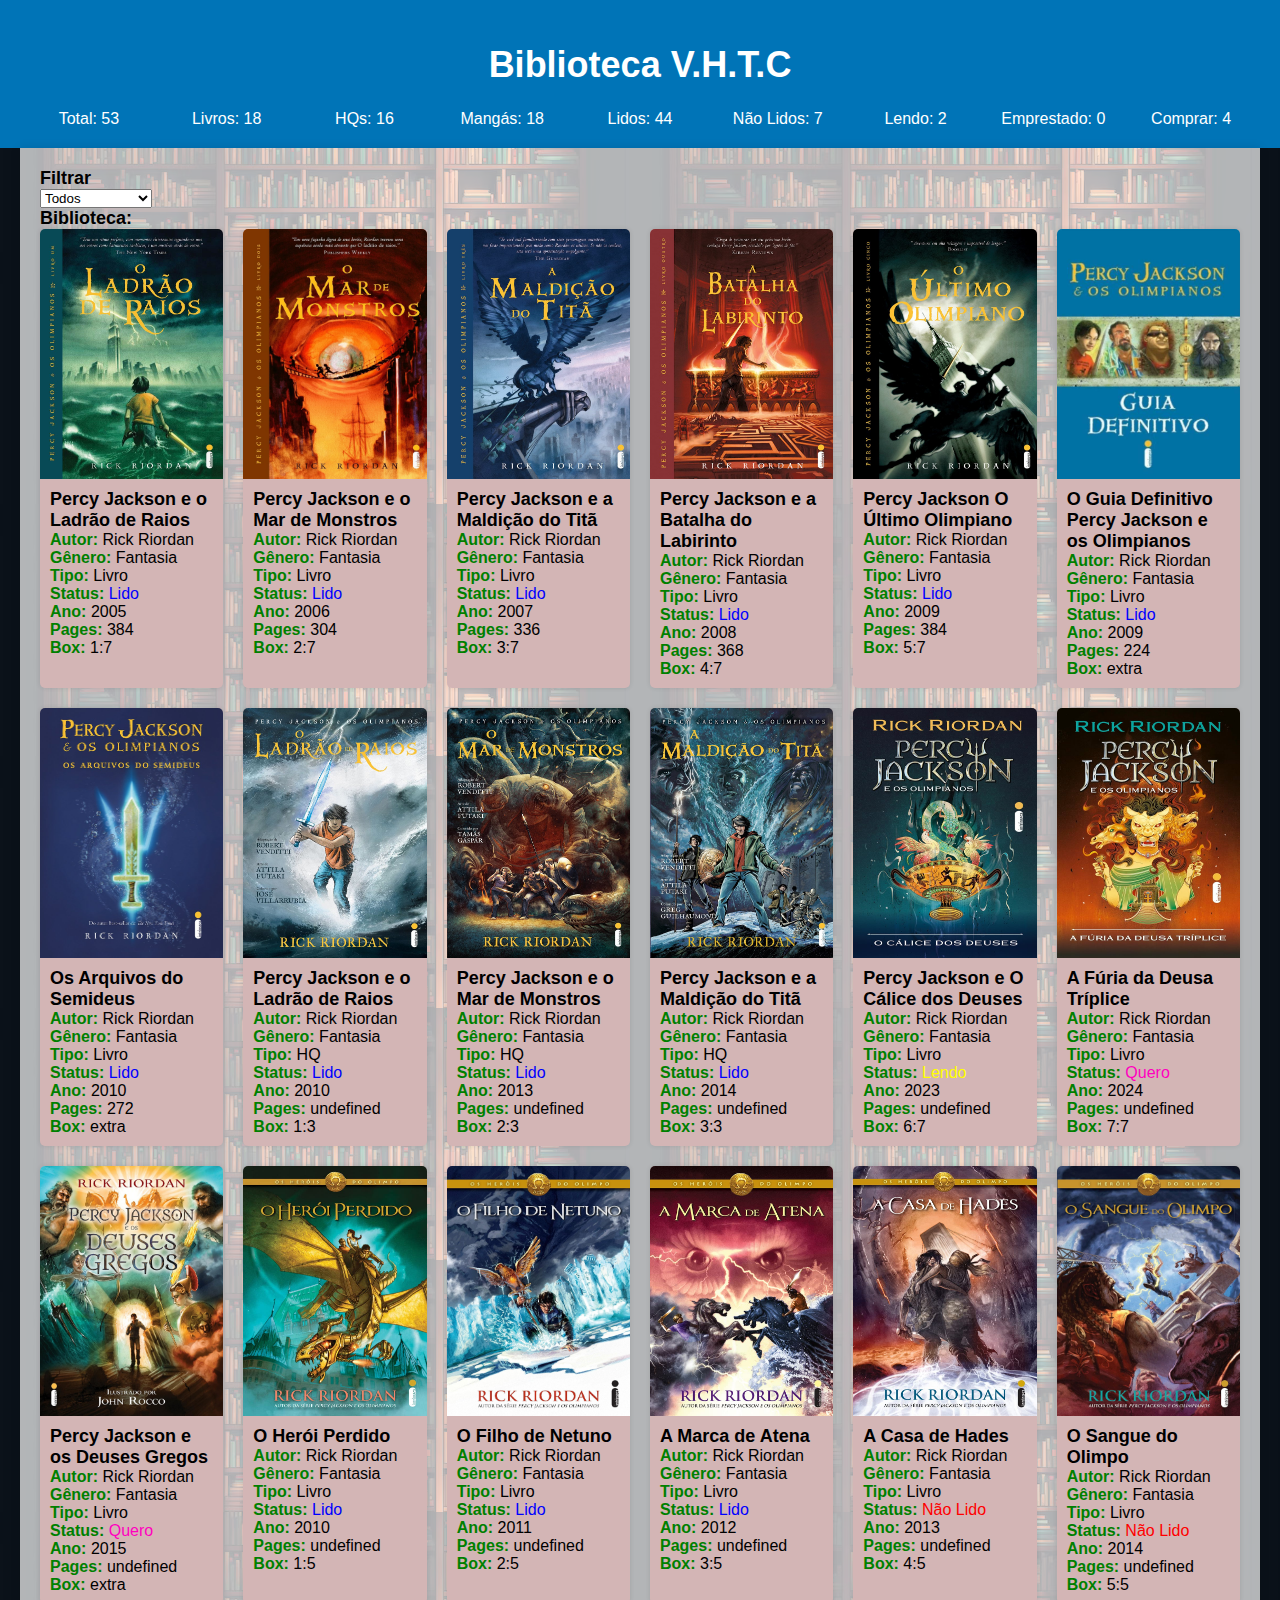
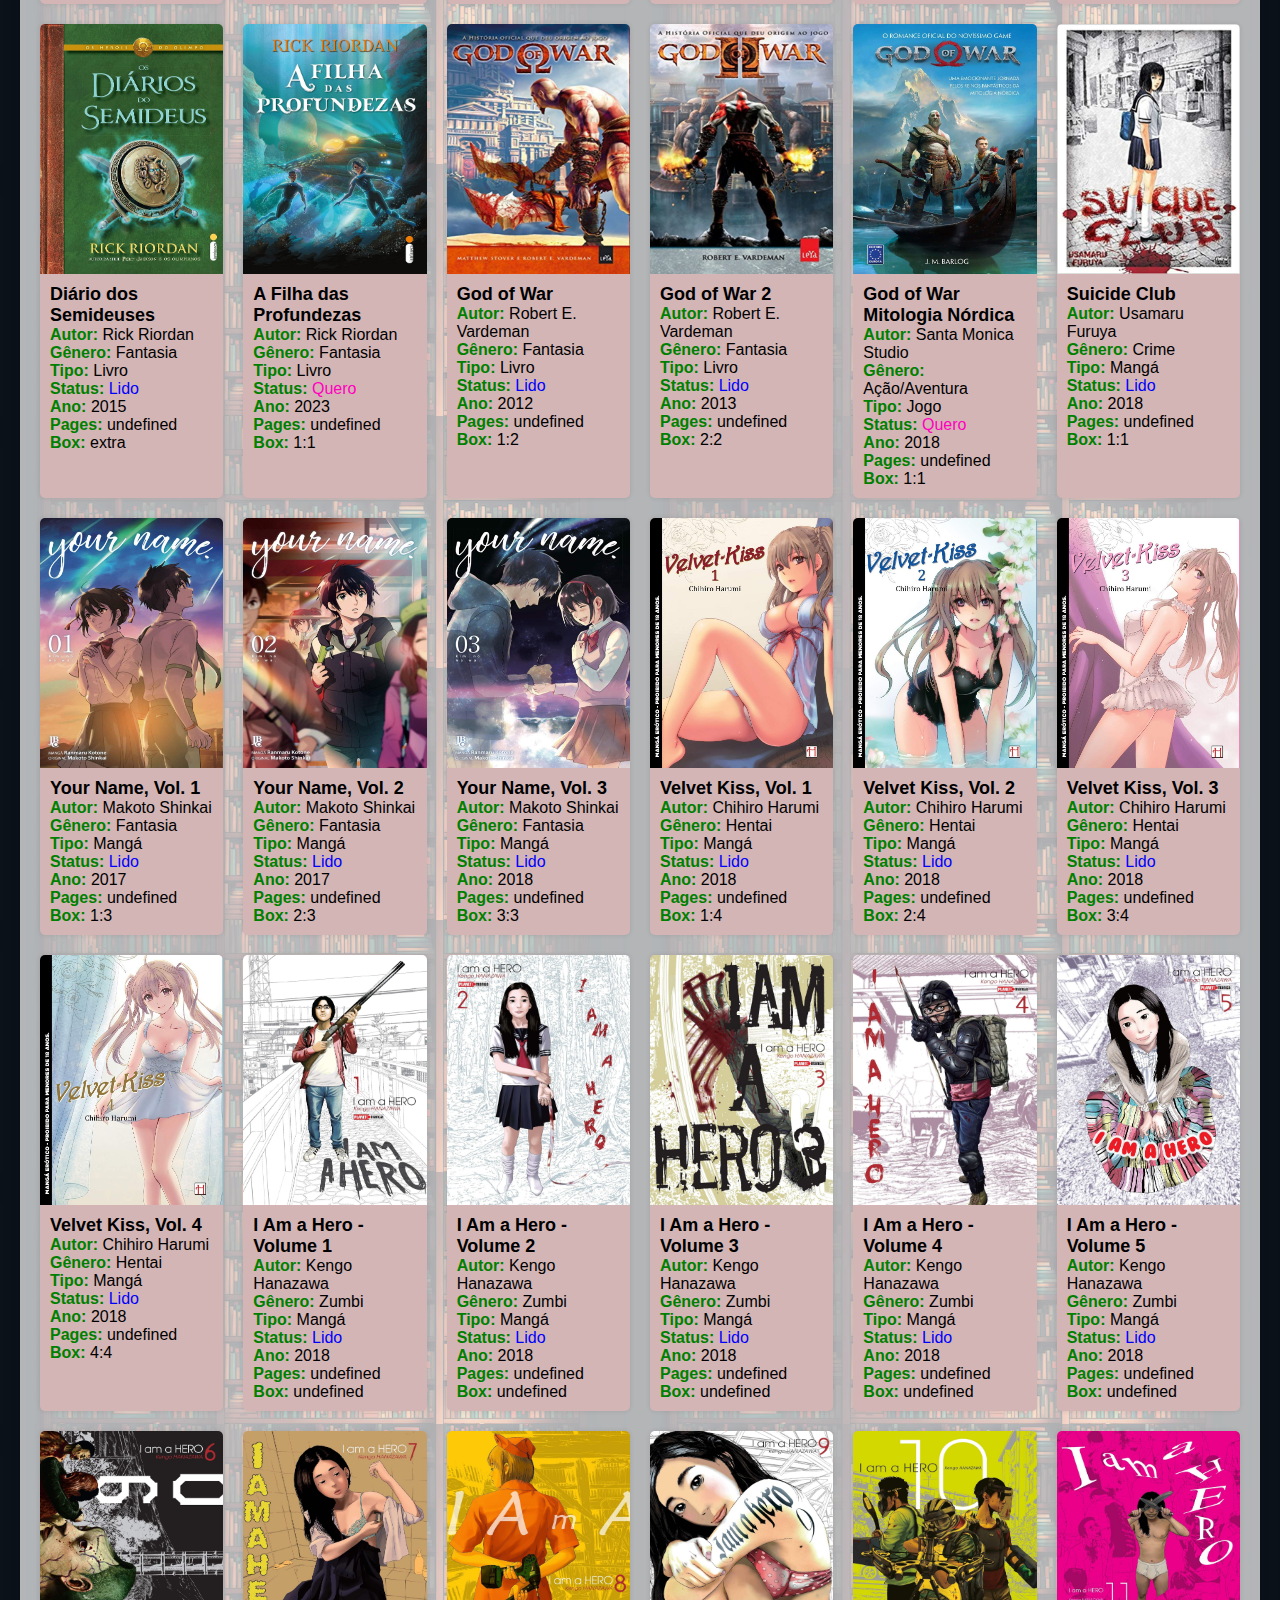
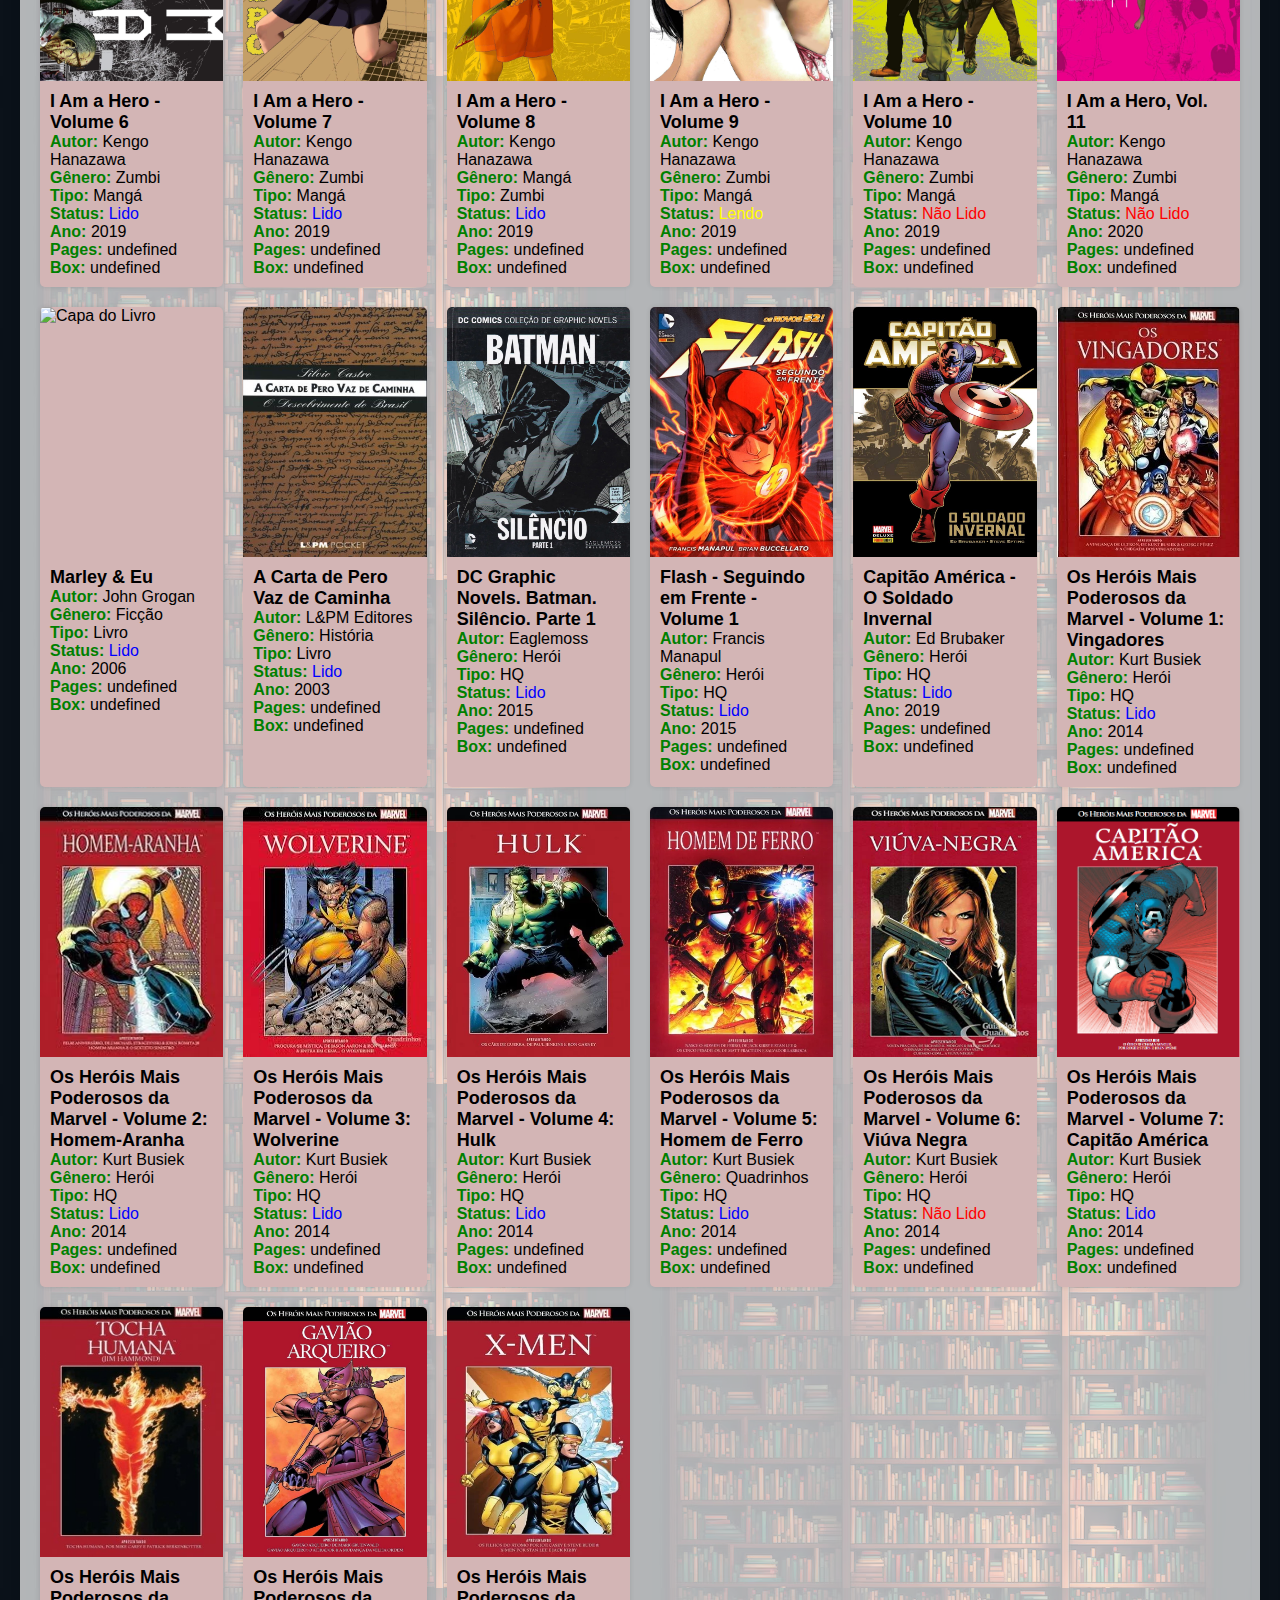
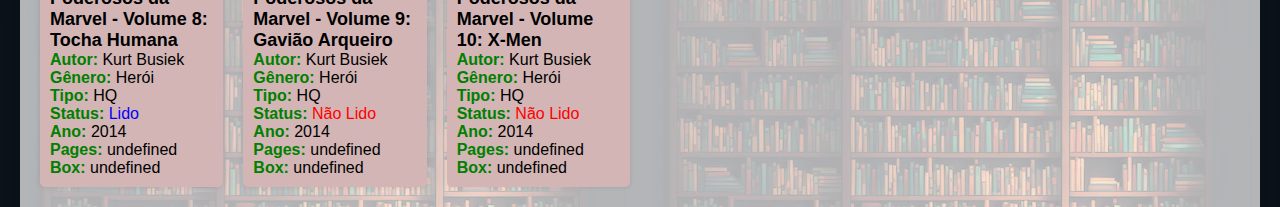
==== commit e7a4cdaa: "update pages, box and css bookdetail" ====
--- a/index.html
+++ b/index.html
@@ -7,9 +7,9 @@
     <title>Minha Biblioteca</title>
     <link rel="stylesheet" href="styles/style.css">
     <style>
-        body {
+        /* body {
             background-image: url(Imagens/biblioteca.png);
-        }
+        } */
     </style>
 </head>
 
--- a/styles/style.css
+++ b/styles/style.css
@@ -1,5 +1,6 @@
  /* Estilos gerais (mantidos os estilos anteriores) */
  body {
+     background-image: url(../Imagens/biblioteca.png);
      font-family: Arial, sans-serif;
      background-position: fixed;
      margin: 0;
